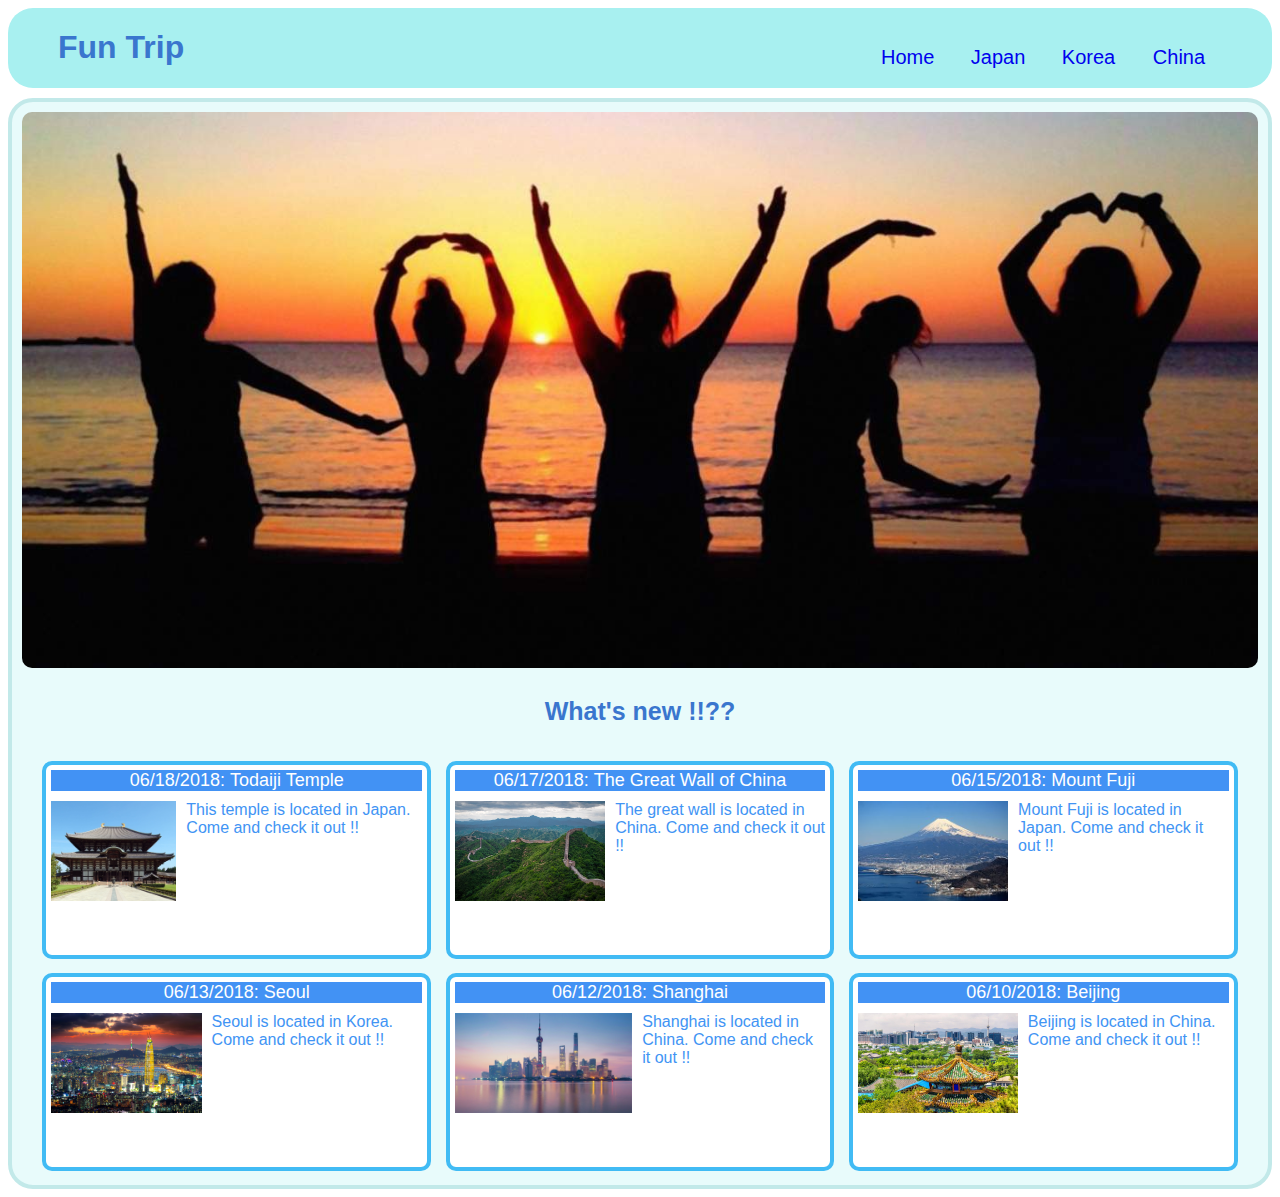
==== index.html @ 29d40467 "new file:   beijing.html 	new file:   china.html 	new file:   fuji.html 	new file:   gp.html 	new fi" ====
<!DOCTYPE HTML>
<html lang="en">
<head>
	<title>Home</title>
	<link rel="stylesheet" type="text/css" href="style.css">
</head>
<body>
	<div id="whole">
		<div id="head">
			<h1>Fun Trip</h1>
			<div id="menu">
				<a href="index.html" class="button">
					<p>Home</p>
				</a>
				<div class="dropdown">
					<a href="japan.html" class="button">
						<p>Japan</p>					
					</a>
					<div class="dropdown-content">
						<a href="fuji.html">
							<div class="drop">						
							    <p>Mount Fuji</p>					    
							</div>
						</a>
						<a href="gp.html">
							<div class="drop">						   
							    <p>Golden Pavilion</p>						    
							</div>
						</a>
						<a href="todaiji.html">
							<div class="drop">					    
							    <p>Todaiji Temple</p>					    
							</div>    
						</a>
					</div>
				</div>
				<div class="dropdown">
					<a href="korea.html" class="button">
						<p>Korea</p>					
					</a>
					<div class="dropdown-content">
						<a href="seoul.html">
							<div class="drop">						
							    <p>Seoul</p>					    
							</div>
						</a>
						<a href="gyeongju.html">
							<div class="drop">						   
							    <p>Gyeongju</p>						    
							</div>
						</a>
						<a href="jeju.html">
							<div class="drop">					    
							    <p>Jeju Island</p>					    
							</div>    
						</a>
					</div>
				</div>
				<div class="dropdown">
					<a href="china.html" class="button">
						<p>China</p>					
					</a>
					<div class="dropdown-content">
						<a href="beijing.html">
							<div class="drop">						
							    <p>Beijing</p>					    
							</div>
						</a>
						<a href="great.html">
							<div class="drop">						   
							    <p>Greatwall of China</p>						    
							</div>
						</a>
						<a href="shang.html">
							<div class="drop">					    
							    <p>Shanghai</p>					    
							</div>    
						</a>
					</div>
				</div>
			</div>
		</div>

		<div style="" id="news" >
			<img style="border-radius:10px;width:100%;height:auto;" src="images/first.jpg" />
			<div id="news2">
			<h3 style="font-size:25px;">What's new !!??</h3>
				<a href="todaiji.html" class="blog">
					<div class="blog">
						<div class="title">
							<div class="date">			
								06/18/2018: 
							</div>
							Todaiji Temple
						</div>
						<div class="content">
							<img src="images/todai1.jpg" alt="news" />
							This temple is located in Japan. Come and check it out !!
							
						</div>
					</div>
				</a>
				<a href="great.html" class="blog">
					<div class="blog">
						<div class="title">
							<div class="date">			
								06/17/2018: 
							</div>
							The Great Wall of China
						</div>
						<div class="content">
							<img src="images/great1.jpg" alt="news" />
							The great wall is located in China. Come and check it out !!
						</div>
					</div>
				</a>
				<a href="fuji.html" class="blog">
					<div class="blog">
						<div class="title">
							<div class="date">			
								06/15/2018: 
							</div>
							Mount Fuji
						</div>
						<div class="content">
							<img src="images/fuji1.jpg" alt="news" />
							Mount Fuji is located in Japan. Come and check it out !!
							
						</div>
					</div>
				</a>
				<a href="seoul.html" class="blog">
					<div class="blog">
						<div class="title">
							<div class="date">			
								06/13/2018: 
							</div>
							Seoul
						</div>
						<div class="content">
							<img src="images/seoul1.jpg" alt="news" />
							Seoul is located in Korea. Come and check it out !!
							
						</div>
					</div>
				</a>
				<a href="shang.html" class="blog">
					<div class="blog">
						<div class="title">
							<div class="date">			
								06/12/2018: 
							</div>
							Shanghai
						</div>
						<div class="content">
							<img src="images/shang1.jpg" alt="news" />
							Shanghai is located in China. Come and check it out !!
							
						</div>
					</div>
				</a>
				<a href="beijing.html" class="blog">
					<div class="blog">
						<div class="title">
							<div class="date">			
								06/10/2018: 
							</div>
							Beijing
						</div>
						<div class="content">
							<img src="images/beijing1.jpg" alt="news" />
							Beijing is located in China. Come and check it out !!
							
						</div>
					</div>
				</a>
			</div>
		</div>
	</div>
</body>
</html>
---- style.css ----
body {
	font-family: "Comic Sans MS", cursive, sans-serif;
	background-color: white;
	color:#3a76ce;
	overflow:auto;
}
#whole {
	
}

#head {
	border-radius: 25px;
	background-color: #A8F0F0;
	text-align:center;
	overflow: hidden;
	padding-right: 50px;
	padding-left: 50px;
}

#head h1 {
	float:left;
	font-family:"Comic Sans MS", cursive, sans-serif;
}
#menu {
	float:right;
}

a.button {
	font-size:20px;
	margin-left:5px;
	margin-right:5px;	
	height: 70px;
	width: 70px;
	border:3px #A8F0F0 solid;
	display: inline-block;
	text-decoration: none;
	vertical-align: bottom;
}

a.button p {
	position:relative;
	left:0;
	
	margin-top:50%;
}
#menu a:hover {
	border-bottom:3px red solid;
}

#title {
	border-radius: 25px;
	margin-top:2px;
	padding-left:50px;
	padding-right:55px;
	overflow: hidden;
	background-color:#b3f0ff;
}
#title h2{
	float:left;
}
#title p {
	float:right;
	font-size:20px;
	font-style:italic;
}

div.blog {
	display: inline-block;
	border: 4px #41bbf4 solid;
	border-style: thick;
	padding:5px;
	background-color: white;
	overflow:auto;
	margin: 10px 5px 0px 5px;
	width: 30%;
	border-radius:10px;
	height: 180px;
}

div.title {
	background-color: #4292f4;
	color: white;
	font-size:18px;
	margin-bottom:10px;
}
div.date {
	display: inline;
	width: auto;	

}
a.blog {
	text-decoration: none;
}
div.blog:hover {
	border: 4px black solid;
}
a.blog:hover div.title{
	color: #4292f4;
	background-color: white;
}

a.blog:hover div.content{
	color: red;
}

div.content {
	color: #4194f4;
	font-size:16px;
	text-align:left;
}

.content img {
	width:auto;
	height: 100px;
	float:left;
	margin-right: 10px;
}

#news, #country, #att{
	position:relative;
	border: 4px #C2E9E9 solid;
	border-style: thick;
	border-radius: 25px;
	padding:10px;
	background-color: #E8FBFB;
	overflow:auto;
	margin-top:10px;
	vertical-align: middle;
}

#news2 {
	text-align:center;

}
#country a:hover {
	color: red;
}
#country img {
	height:500px;
	width:auto;
	float: right;
}

#gal {
	height:225px;
	overflow:auto;
}
#small {
	width:50%;
}

#small img.small {
	width: 32%;
	height: 100px;
}

img.big {
	display: none;
	position: absolute;
	top:0;
	left:60%;
	width: 30%;
	height:200px;
}

.dropdown {
    display: inline-block;
}

.dropdown-content {
    display: none;
    position: absolute;
    background-color: #7fd8ff;
    box-shadow: 0px 8px 16px 0px rgba(0,0,0,0.2);
    z-index: 1;
    border-radius: 10px;
    border: 2px #17516b solid;
}

.dropdown:hover .dropdown-content {
    display: block;

}

div.drop {
	border: 2px #17516b solid;
}

.dropdown-content a {
	text-decoration: none;
	color: #085391;
}

.dropdown-content a:hover div{
	background-color: white;
	color: red;
}
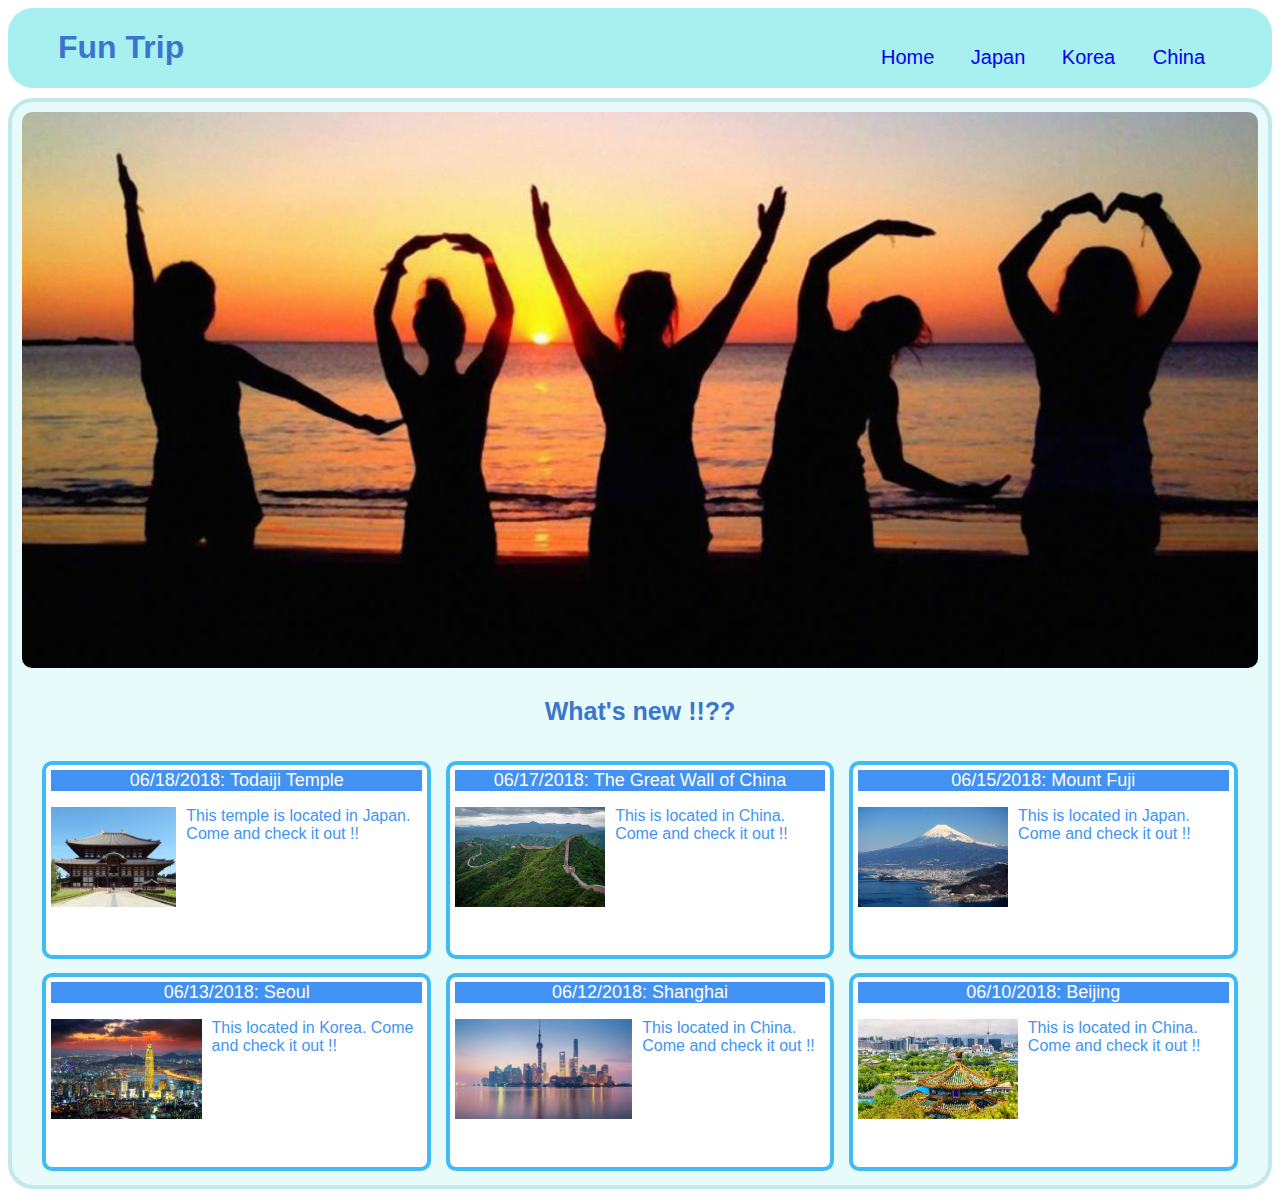
==== commit 624bc181: "modified:   index.html 	modified:   style.css" ====
--- a/index.html
+++ b/index.html
@@ -95,7 +95,7 @@
 						</div>
 						<div class="content">
 							<img src="images/todai1.jpg" alt="news" />
-							This temple is located in Japan. Come and check it out !!
+							<p>This temple is located in Japan. Come and check it out !!</p>
 							
 						</div>
 					</div>
@@ -110,7 +110,7 @@
 						</div>
 						<div class="content">
 							<img src="images/great1.jpg" alt="news" />
-							The great wall is located in China. Come and check it out !!
+							<p>This is located in China. Come and check it out !!</p>
 						</div>
 					</div>
 				</a>
@@ -124,7 +124,7 @@
 						</div>
 						<div class="content">
 							<img src="images/fuji1.jpg" alt="news" />
-							Mount Fuji is located in Japan. Come and check it out !!
+							<p>This is located in Japan. Come and check it out !!</p>
 							
 						</div>
 					</div>
@@ -139,7 +139,7 @@
 						</div>
 						<div class="content">
 							<img src="images/seoul1.jpg" alt="news" />
-							Seoul is located in Korea. Come and check it out !!
+							<p>This located in Korea. Come and check it out !!</p>
 							
 						</div>
 					</div>
@@ -154,7 +154,7 @@
 						</div>
 						<div class="content">
 							<img src="images/shang1.jpg" alt="news" />
-							Shanghai is located in China. Come and check it out !!
+							<p>This located in China. Come and check it out !!</p>
 							
 						</div>
 					</div>
@@ -169,7 +169,7 @@
 						</div>
 						<div class="content">
 							<img src="images/beijing1.jpg" alt="news" />
-							Beijing is located in China. Come and check it out !!
+							<p>This is located in China. Come and check it out !!</p>
 							
 						</div>
 					</div>
--- a/style.css
+++ b/style.css
@@ -67,10 +67,9 @@
 div.blog {
 	display: inline-block;
 	border: 4px #41bbf4 solid;
-	border-style: thick;
 	padding:5px;
 	background-color: white;
-	overflow:auto;
+	overflow:hidden;
 	margin: 10px 5px 0px 5px;
 	width: 30%;
 	border-radius:10px;
@@ -119,7 +118,6 @@
 #news, #country, #att{
 	position:relative;
 	border: 4px #C2E9E9 solid;
-	border-style: thick;
 	border-radius: 25px;
 	padding:10px;
 	background-color: #E8FBFB;
@@ -170,6 +168,7 @@
 .dropdown-content {
     display: none;
     position: absolute;
+    margin-top: 1px;
     background-color: #7fd8ff;
     box-shadow: 0px 8px 16px 0px rgba(0,0,0,0.2);
     z-index: 1;
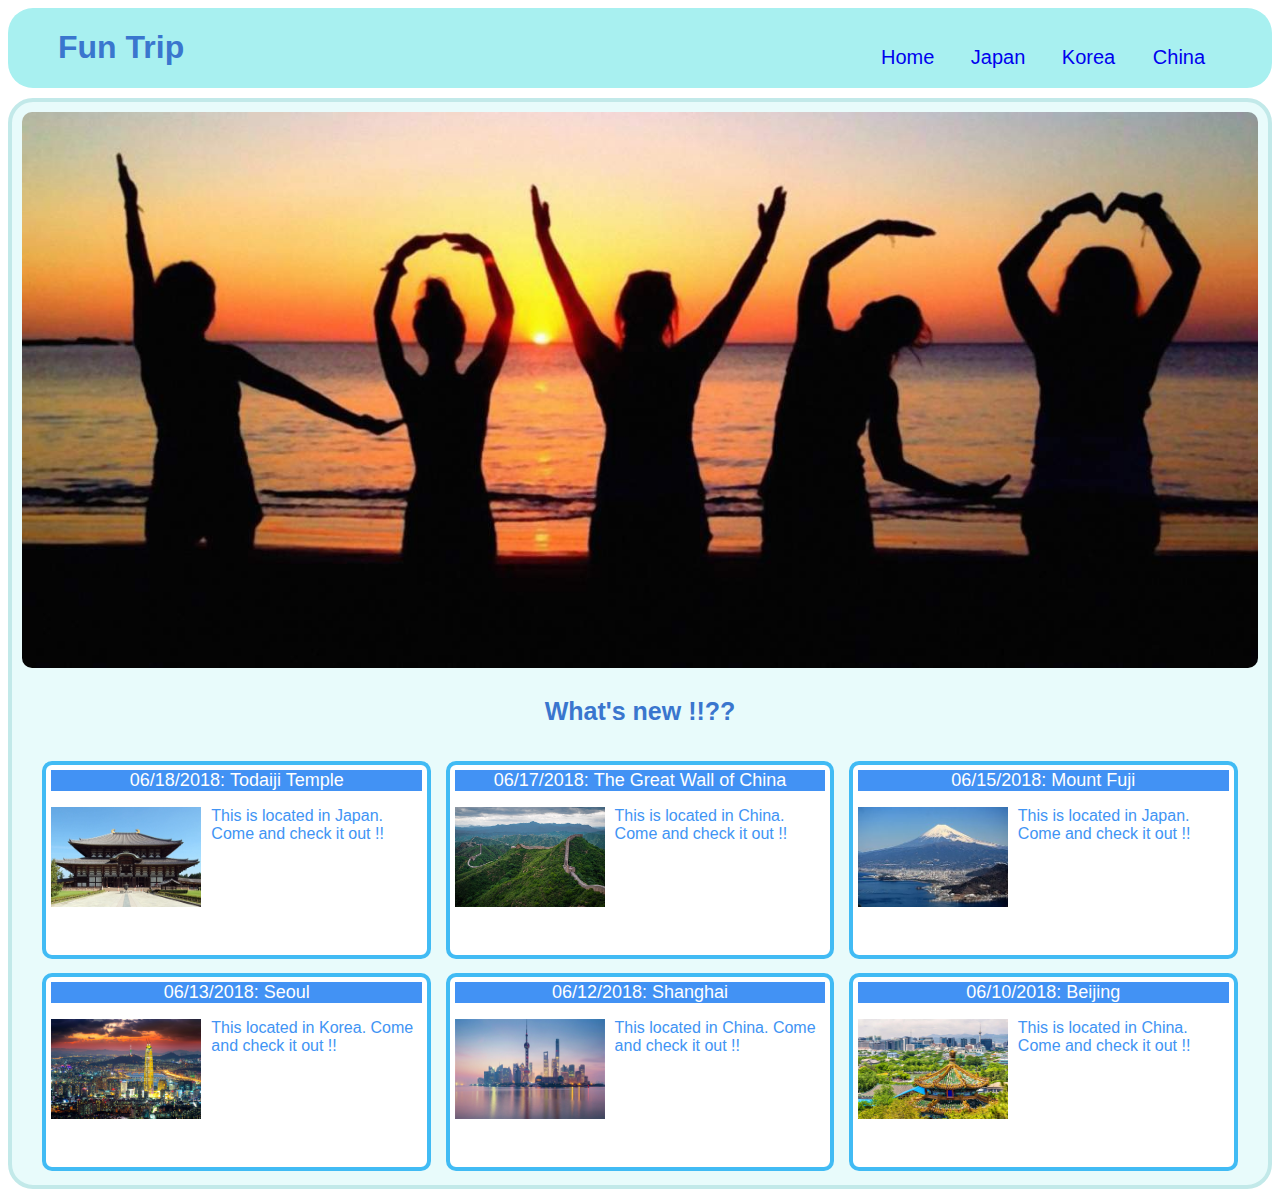
==== commit d75f3d1a: "modified:   index.html 	modified:   style.css" ====
--- a/index.html
+++ b/index.html
@@ -95,7 +95,7 @@
 						</div>
 						<div class="content">
 							<img src="images/todai1.jpg" alt="news" />
-							<p>This temple is located in Japan. Come and check it out !!</p>
+							<p>This is located in Japan. Come and check it out !!</p>
 							
 						</div>
 					</div>
--- a/style.css
+++ b/style.css
@@ -109,7 +109,7 @@
 }
 
 .content img {
-	width:auto;
+	width:150px;
 	height: 100px;
 	float:left;
 	margin-right: 10px;
